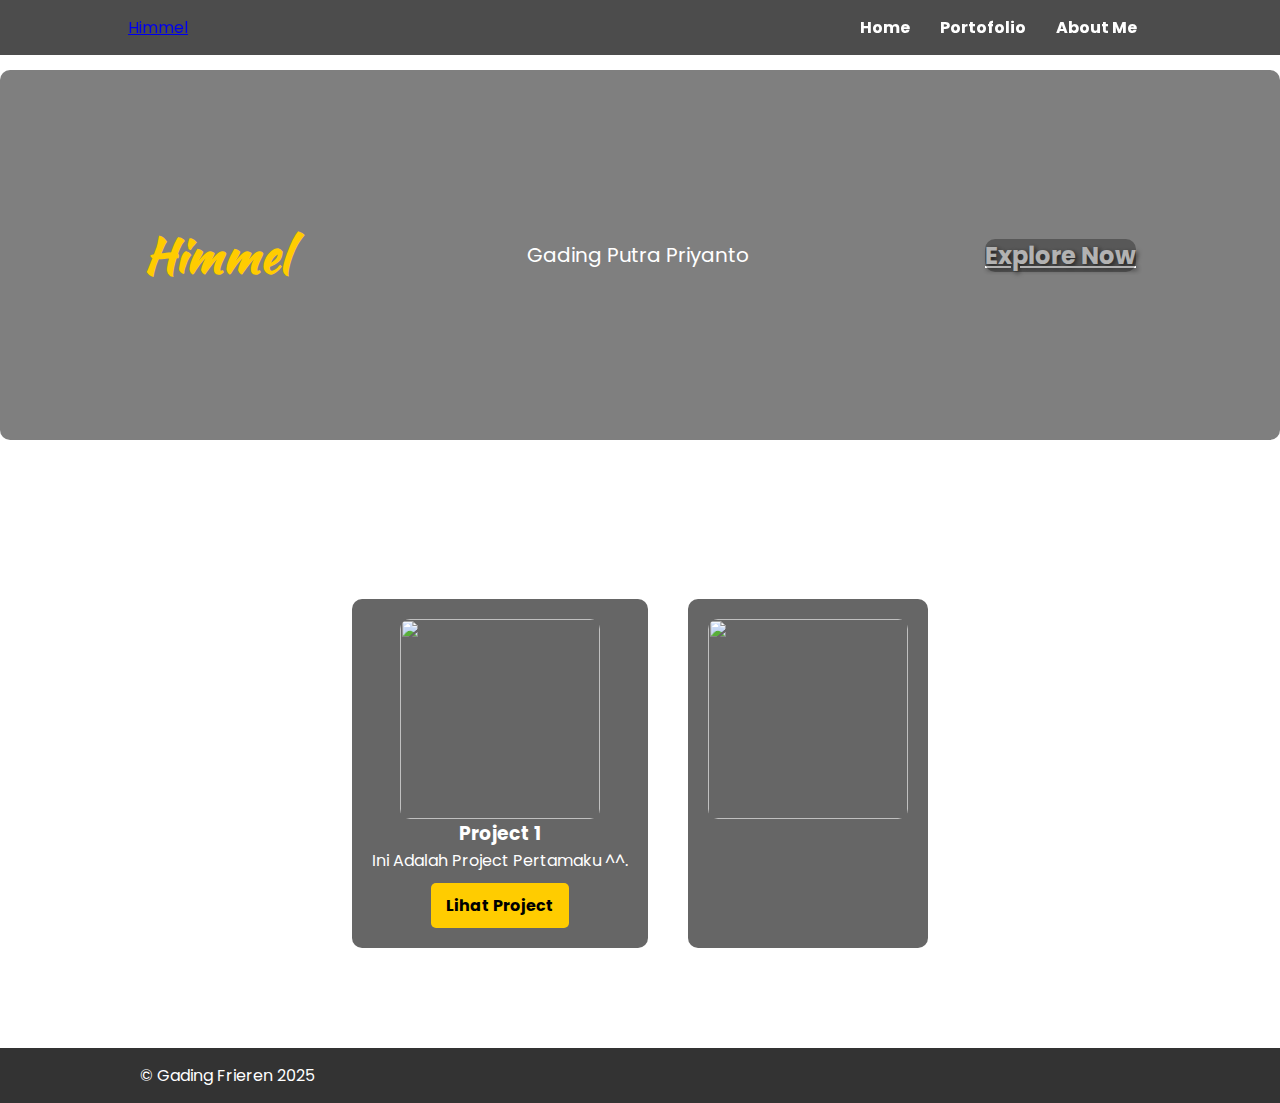
==== index.html @ 51571116 "Update and rename coba saja.html to index.html" ====
<html lang="en">
<head>
    <meta charset="UTF-8">
    <title>Coba Frieren</title>
    <meta name="viewport" content="width=device-width, initial-scale=1.0">
    <link rel="stylesheet" href="style.css">
    <link href='https://fonts.googleapis.com/css?family=Arimo:400,700' rel='stylesheet' type='text/css'>


    <script type="text/javascript" src="script.js"></script> 

</head>
<body>
    <header id="atas">
        <div class="wrapper"
            <h1 class="logo">
                <a href="#">Himmel</a>
            </h1>
            <nav>
                <ul id="navigasi">
                    <li><a href="#Home">Home</a></li>
                    <li><a href="#Portofolio">Portofolio</a></li>  
                    <li><a href="#About Me">About Me</a></li> 
                </ul>
            </nav>
        </div>
    </header>  
    
    <section id="banner"><a name="home"></a>
        <div class="wrapper">
        <h2>Himmel</h2>
        <p class="subtitle">Gading Putra Priyanto</p> 
        <div class="button">
            <a href="#" class="glow-on-hover">Explore Now </a>
        </div>
    </section>

    <section class="portofolio-section"><a name="portofolio"></a>
        <h3>Portofolio</h3>
            <p class="subtitle">My Project</p>
            <ul class="portfolio-list"> 
                <li class="item">
                        <a href="Img/project-2.png" class="photo-overlay">
                        <img src="Img/project-2.png" alt="">
                         </a>
                <h3>Project 1</h3>
                    <p>Ini Adalah Project Pertamaku ^^.</p>
                        <a href="https://dexpie.github.io/valencwi/" class="btn" target="_blank">Lihat Project</a>
                 </li>
                 
            <li class="item">
                <a href="Img/project-1.png" class="photo-overlay">
                    <img src="Img/project-1.png" alt="">
                </a>
            </li>
        </ul>
    </section>
     <footer>
         <div class="wrapper"> 
             <p>© Gading Frieren 2025</p>
        </div> 
     </footer>
</body>
</html>
---- style.css ----
/* Import Font Anime Style */
@import url('https://fonts.googleapis.com/css2?family=Kaushan+Script&family=Poppins:wght@300;400;700&display=swap');

/* Reset CSS */
* {
    margin: 0;
    padding: 0;
    box-sizing: border-box;
}

body {
    font-family: 'Poppins', sans-serif;
    background: url('https://i.ytimg.com/vi/WoptdPlv934/maxresdefault.jpg') no-repeat center center fixed;
    background-size: cover;
    color: white;
}

/* Header */
header {
    background: rgba(0, 0, 0, 0.7);
    padding: 15px 0;
    position: fixed;
    width: 100%;
    top: 0;
    z-index: 1000;
}
.wrapper {
    width: 80%;
    margin: auto;
    display: flex;
    justify-content: space-between;
    align-items: center;
}

.logo a {
    font-family: 'Kaushan Script', cursive;
    font-size: 24px;
    color: #ffcc00;
    text-decoration: none;
}

nav ul {
    list-style: none;
    display: flex;
}

nav ul li {
    margin: 0 15px;
}

nav ul li a {
    text-decoration: none;
    color: white;
    font-weight: bold;
    transition: 0.3s;
}

nav ul li a:hover {
    color: #ffcc00;
}

/* Banner */
#banner {
    text-align: center;
    padding: 150px 20px;
    background: rgba(0, 0, 0, 0.5);
    border-radius: 10px;
    margin-top: 70px;
}

#banner h2 {
    font-size: 48px;
    font-family: 'Kaushan Script', cursive;
    color: #ffcc00;
}

.subtitle {
    font-size: 20px;
}

/* Anime Button */
.button .glow-on-hover {
    width: 350px;
    height: 80px;
    font-size: 24px;
    border: none;
    outline: none;
    color: white;
    background: url('https://images3.alphacoders.com/135/thumbbig-1351963.webp') no-repeat center center;
    background-size: cover;
    cursor: pointer;
    position: relative;
    border-radius: 10px;
    text-align: center;
    font-weight: bold;
    text-shadow: 2px 2px 5px rgba(0, 0, 0, 0.7);
}

.glow-on-hover::before {
    content: '';
    position: absolute;
    top: 0;
    left: 0;
    width: 100%;
    height: 100%;
    background: rgba(0, 0, 0, 0.3);
    border-radius: 10px;
    transition: 0.3s;
}

.glow-on-hover:hover::before {
    background: rgba(0, 0, 0, 0.1);
}

/* Portofolio */
.portofolio-section {
    text-align: center;
    padding: 50px 20px;
    background: rgba(255, 255, 255, 0.2);
    border-radius: 10px;
    margin: 30px auto;
    width: 80%;
}

.portfolio-list {
    display: flex;
    justify-content: center;
    flex-wrap: wrap;
}

.item {
    margin: 20px;
    padding: 20px;
    background: rgba(0, 0, 0, 0.6);
    border-radius: 10px;
    text-align: center;
}

.item img {
    width: 200px;
    height: auto;
    border-radius: 10px;
    transition: 0.3s;
}

.item img:hover {
    transform: scale(1.1);
}

.btn {
    display: inline-block;
    margin-top: 10px;
    padding: 10px 15px;
    background: #ffcc00;
    color: black;
    text-decoration: none;
    border-radius: 5px;
    font-weight: bold;
    transition: 0.3s;
}

.btn:hover {
    background: #ff9900;
}

/* Footer */
footer {
    text-align: center;
    padding: 15px;
    background: rgba(0, 0, 0, 0.8);
    margin-top: 20px;
}
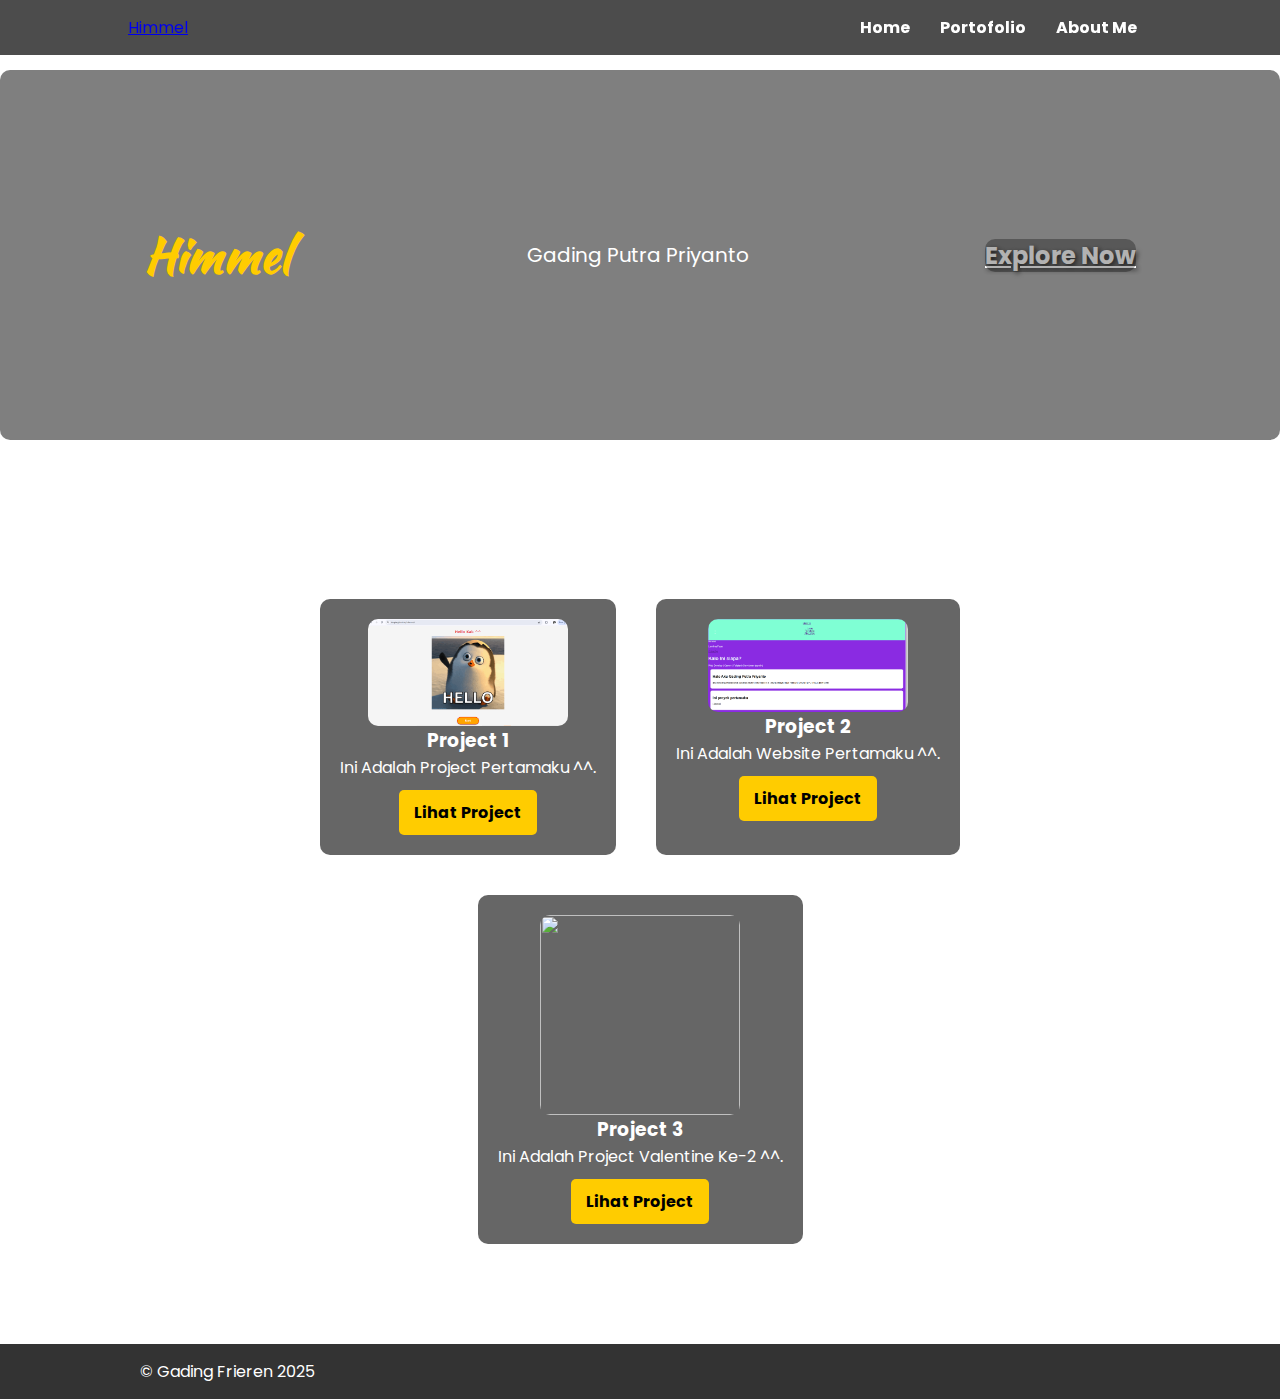
==== commit 8213a695: "Update Isi Berupa Portofolio index.html" ====
--- a/index.html
+++ b/index.html
@@ -48,12 +48,22 @@
                     <p>Ini Adalah Project Pertamaku ^^.</p>
                         <a href="https://dexpie.github.io/valencwi/" class="btn" target="_blank">Lihat Project</a>
                  </li>
-                 
             <li class="item">
-                <a href="Img/project-1.png" class="photo-overlay">
-                    <img src="Img/project-1.png" alt="">
+                        <a href="Img/project-1.png" class="photo-overlay">
+                         <img src="Img/project-1.png" alt="">
+                        </a>
+                <h3>Project 2</h3>
+                    <p>Ini Adalah Website Pertamaku ^^.</p>
+                        <a href="https://dexpie.github.io/webcwikai/" class="btn" target="_blank">Lihat Project</a>
+            </li>
+            <li class="item">
+                <a href="Img/project-3.png" class="photo-overlay">
+                 <img src="Img/project-3.png" alt="">
                 </a>
-            </li>
+        <h3>Project 3</h3>
+            <p>Ini Adalah Project Valentine Ke-2 ^^.</p>
+                <a href="https://dexpie.github.io/project/valen2/" class="btn" target="_blank">Lihat Project</a>
+    </li>
         </ul>
     </section>
      <footer>
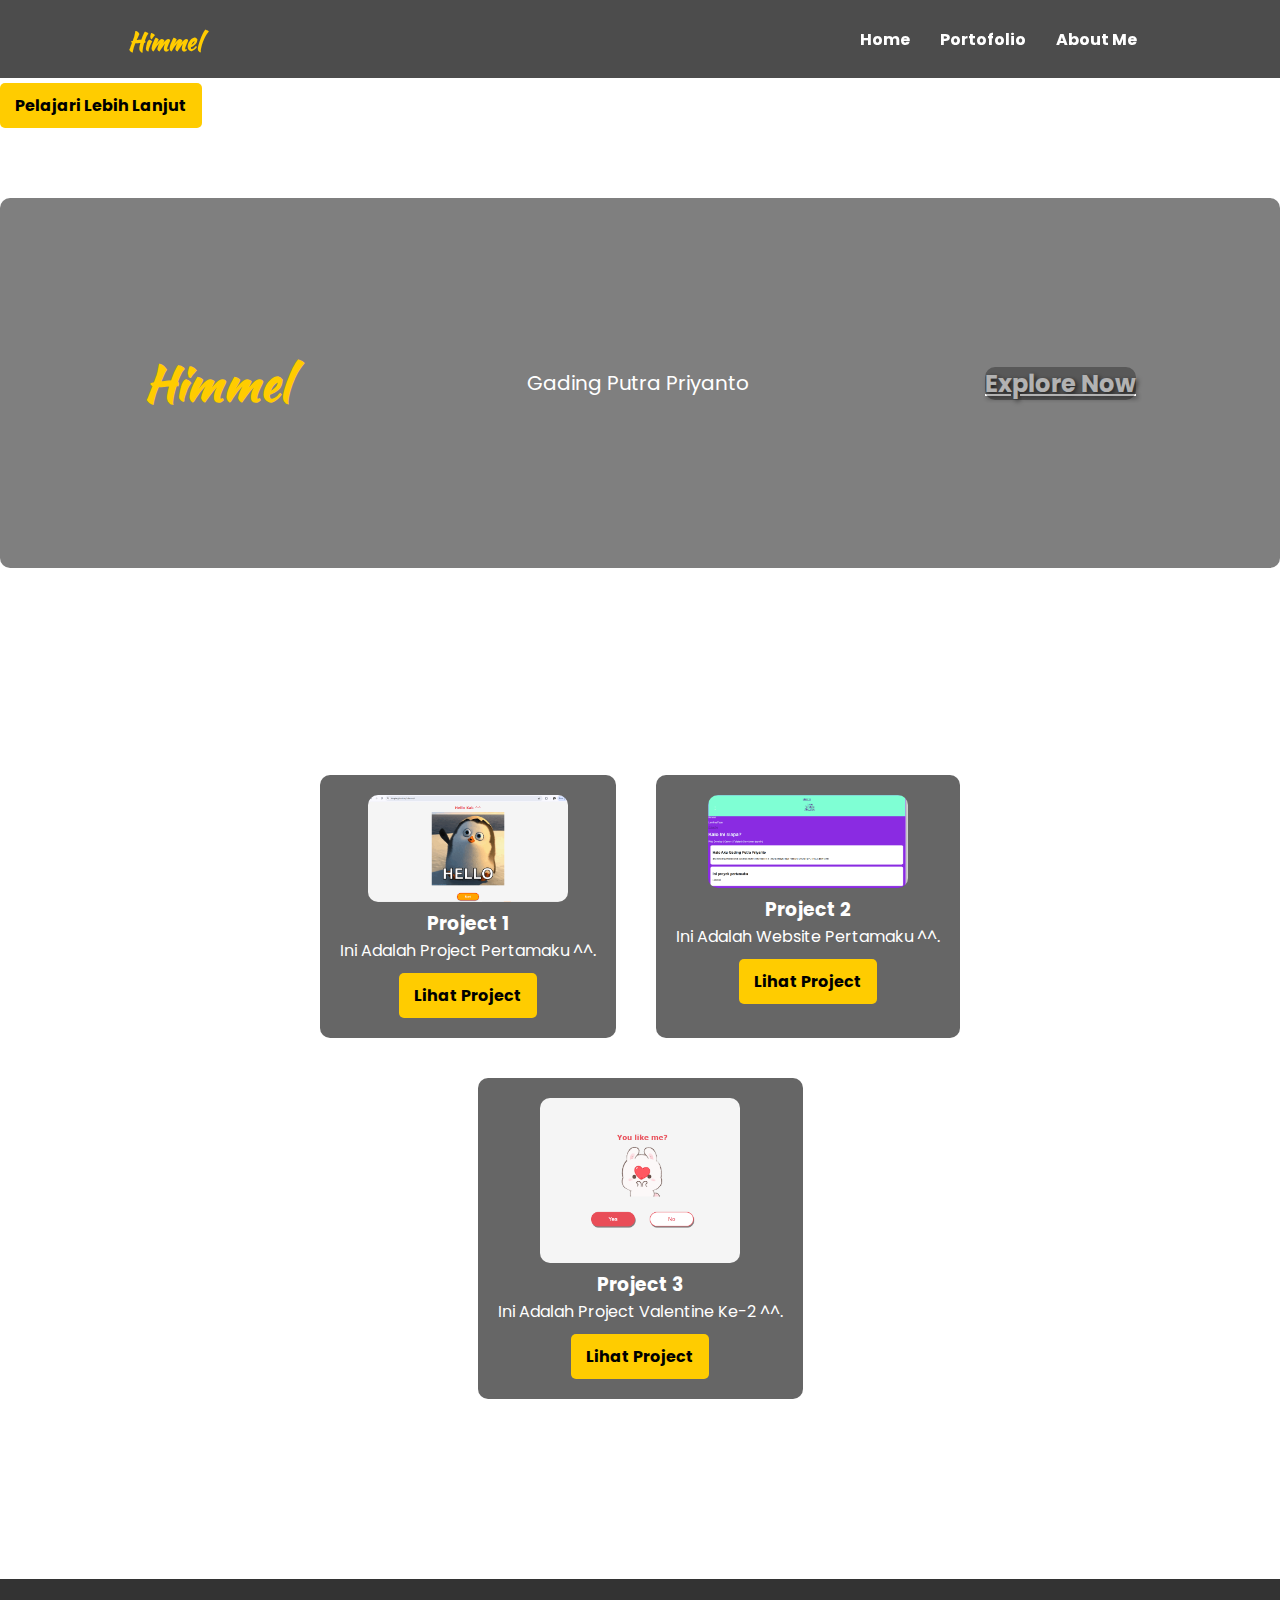
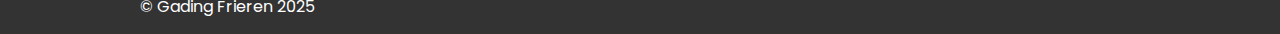
==== commit 9e9e8a12: "Update index.html" ====
--- a/index.html
+++ b/index.html
@@ -1,75 +1,105 @@
-
+<!DOCTYPE html>
 <html lang="en">
 <head>
     <meta charset="UTF-8">
+    <meta name="viewport" content="width=device-width, initial-scale=1.0">
     <title>Coba Frieren</title>
-    <meta name="viewport" content="width=device-width, initial-scale=1.0">
     <link rel="stylesheet" href="style.css">
-    <link href='https://fonts.googleapis.com/css?family=Arimo:400,700' rel='stylesheet' type='text/css'>
-
-
-    <script type="text/javascript" src="script.js"></script> 
-
+    <link href="https://fonts.googleapis.com/css?family=Kaushan+Script&family=Poppins:wght@300;400;700&display=swap" rel="stylesheet">
 </head>
 <body>
+    <!-- Header -->
     <header id="atas">
-        <div class="wrapper"
+        <div class="wrapper">
             <h1 class="logo">
                 <a href="#">Himmel</a>
             </h1>
             <nav>
                 <ul id="navigasi">
-                    <li><a href="#Home">Home</a></li>
-                    <li><a href="#Portofolio">Portofolio</a></li>  
-                    <li><a href="#About Me">About Me</a></li> 
+                    <li><a href="#home">Home</a></li>
+                    <li><a href="#portofolio">Portofolio</a></li>
+                    <li><a href="#about-me">About Me</a></li>
                 </ul>
             </nav>
         </div>
     </header>  
-    
-    <section id="banner"><a name="home"></a>
-        <div class="wrapper">
-        <h2>Himmel</h2>
-        <p class="subtitle">Gading Putra Priyanto</p> 
-        <div class="button">
-            <a href="#" class="glow-on-hover">Explore Now </a>
+
+    <!-- Hero Section -->
+    <section id="hero">
+        <div class="overlay">
+            <div class="hero-content">
+                <h1>Selamat Datang di Himmel</h1>
+                <p>Temukan kreativitas tanpa batas di sini.</p>
+                <a href="#about-me" class="btn">Pelajari Lebih Lanjut</a>
+            </div>
         </div>
     </section>
 
-    <section class="portofolio-section"><a name="portofolio"></a>
+    <!-- Banner Section -->
+    <section id="banner">
+        <div class="wrapper">
+            <h2>Himmel</h2>
+            <p class="subtitle">Gading Putra Priyanto</p>
+            <div class="button">
+                <a href="#" class="glow-on-hover">Explore Now</a>
+            </div>
+        </div>
+    </section>
+
+    <!-- Quote Section -->
+    <section class="quote-section fade-in-up">
+        <div class="wrapper">
+            <h1>"Orang-orang hidup untuk dikenang."</h1>
+            <p>- Frieren</p>
+        </div>
+    </section>
+
+    <!-- Portofolio Section -->
+    <section id="portofolio" class="portofolio-section fade-in-up">
         <h3>Portofolio</h3>
-            <p class="subtitle">My Project</p>
-            <ul class="portfolio-list"> 
-                <li class="item">
-                        <a href="Img/project-2.png" class="photo-overlay">
-                        <img src="Img/project-2.png" alt="">
-                         </a>
+        <p class="subtitle">My Project</p>
+        <ul class="portfolio-list"> 
+            <li class="item">
+                <a href="Img/project-2.png" class="photo-overlay">
+                    <img src="Img/project-2.png" alt="Project 1">
+                </a>
                 <h3>Project 1</h3>
-                    <p>Ini Adalah Project Pertamaku ^^.</p>
-                        <a href="https://dexpie.github.io/valencwi/" class="btn" target="_blank">Lihat Project</a>
-                 </li>
+                <p>Ini Adalah Project Pertamaku ^^.</p>
+                <a href="https://dexpie.github.io/valencwi/" class="btn" target="_blank">Lihat Project</a>
+            </li>
             <li class="item">
-                        <a href="Img/project-1.png" class="photo-overlay">
-                         <img src="Img/project-1.png" alt="">
-                        </a>
+                <a href="Img/project-1.png" class="photo-overlay">
+                    <img src="Img/project-1.png" alt="Project 2">
+                </a>
                 <h3>Project 2</h3>
-                    <p>Ini Adalah Website Pertamaku ^^.</p>
-                        <a href="https://dexpie.github.io/webcwikai/" class="btn" target="_blank">Lihat Project</a>
+                <p>Ini Adalah Website Pertamaku ^^.</p>
+                <a href="https://dexpie.github.io/webcwikai/" class="btn" target="_blank">Lihat Project</a>
             </li>
             <li class="item">
                 <a href="Img/project-3.png" class="photo-overlay">
-                 <img src="Img/project-3.png" alt="">
+                    <img src="Img/project-3.png" alt="Project 3">
                 </a>
-        <h3>Project 3</h3>
-            <p>Ini Adalah Project Valentine Ke-2 ^^.</p>
+                <h3>Project 3</h3>
+                <p>Ini Adalah Project Valentine Ke-2 ^^.</p>
                 <a href="https://dexpie.github.io/project/valen2/" class="btn" target="_blank">Lihat Project</a>
-    </li>
+            </li>
         </ul>
     </section>
-     <footer>
-         <div class="wrapper"> 
-             <p>© Gading Frieren 2025</p>
+
+    <!-- About Me Section -->
+    <section id="about-me">
+        <h2>About Me</h2>
+        <p>Saya Adalah Mahasiswa Sarjana Departemen Sistem Informasi ITS 2024. Saya Sangat Tertarik Dalam Web Development. Saya Juga Suka Frieren -cwikai.</p>
+    </section>
+
+    <!-- Footer -->
+    <footer>
+        <div class="wrapper"> 
+            <p>© Gading Frieren 2025</p>
         </div> 
-     </footer>
+    </footer>
+
+    <!-- Link ke External JavaScript -->
+    <script src="script.js"></script>
 </body>
 </html>
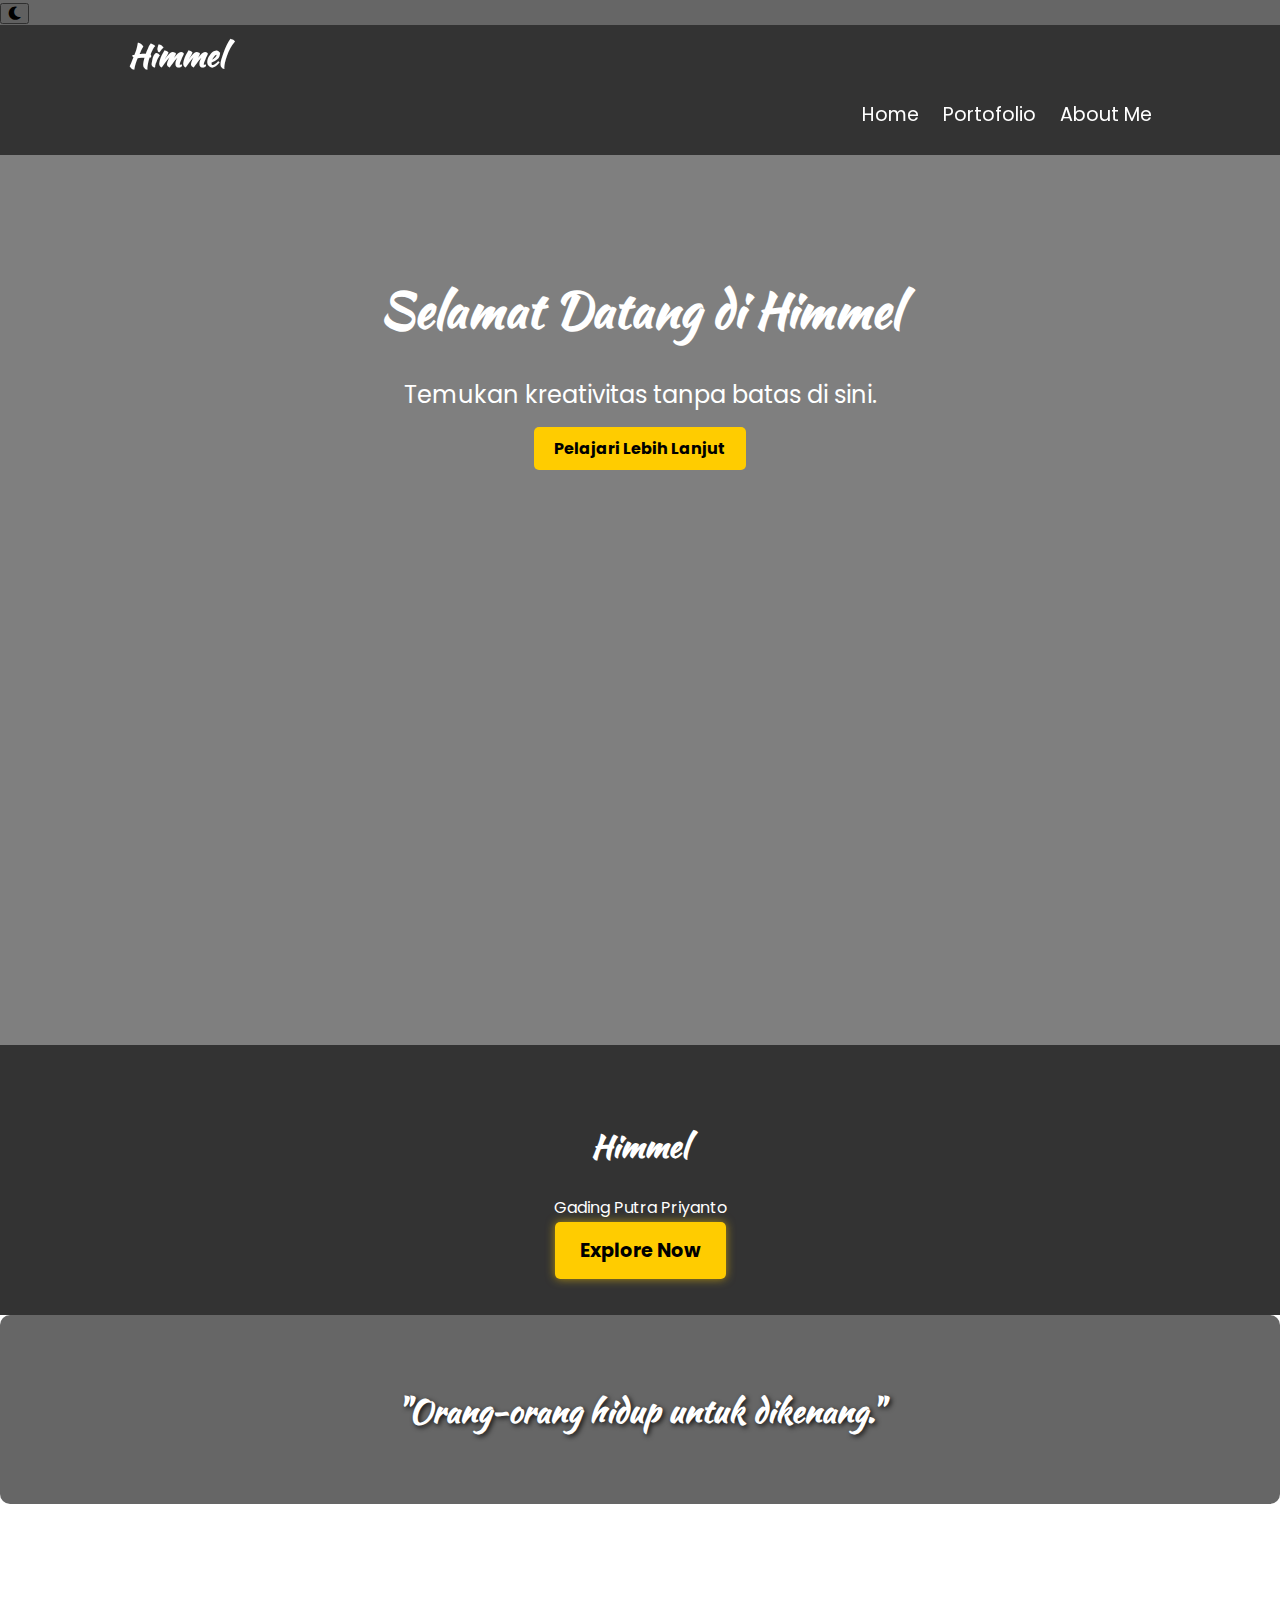
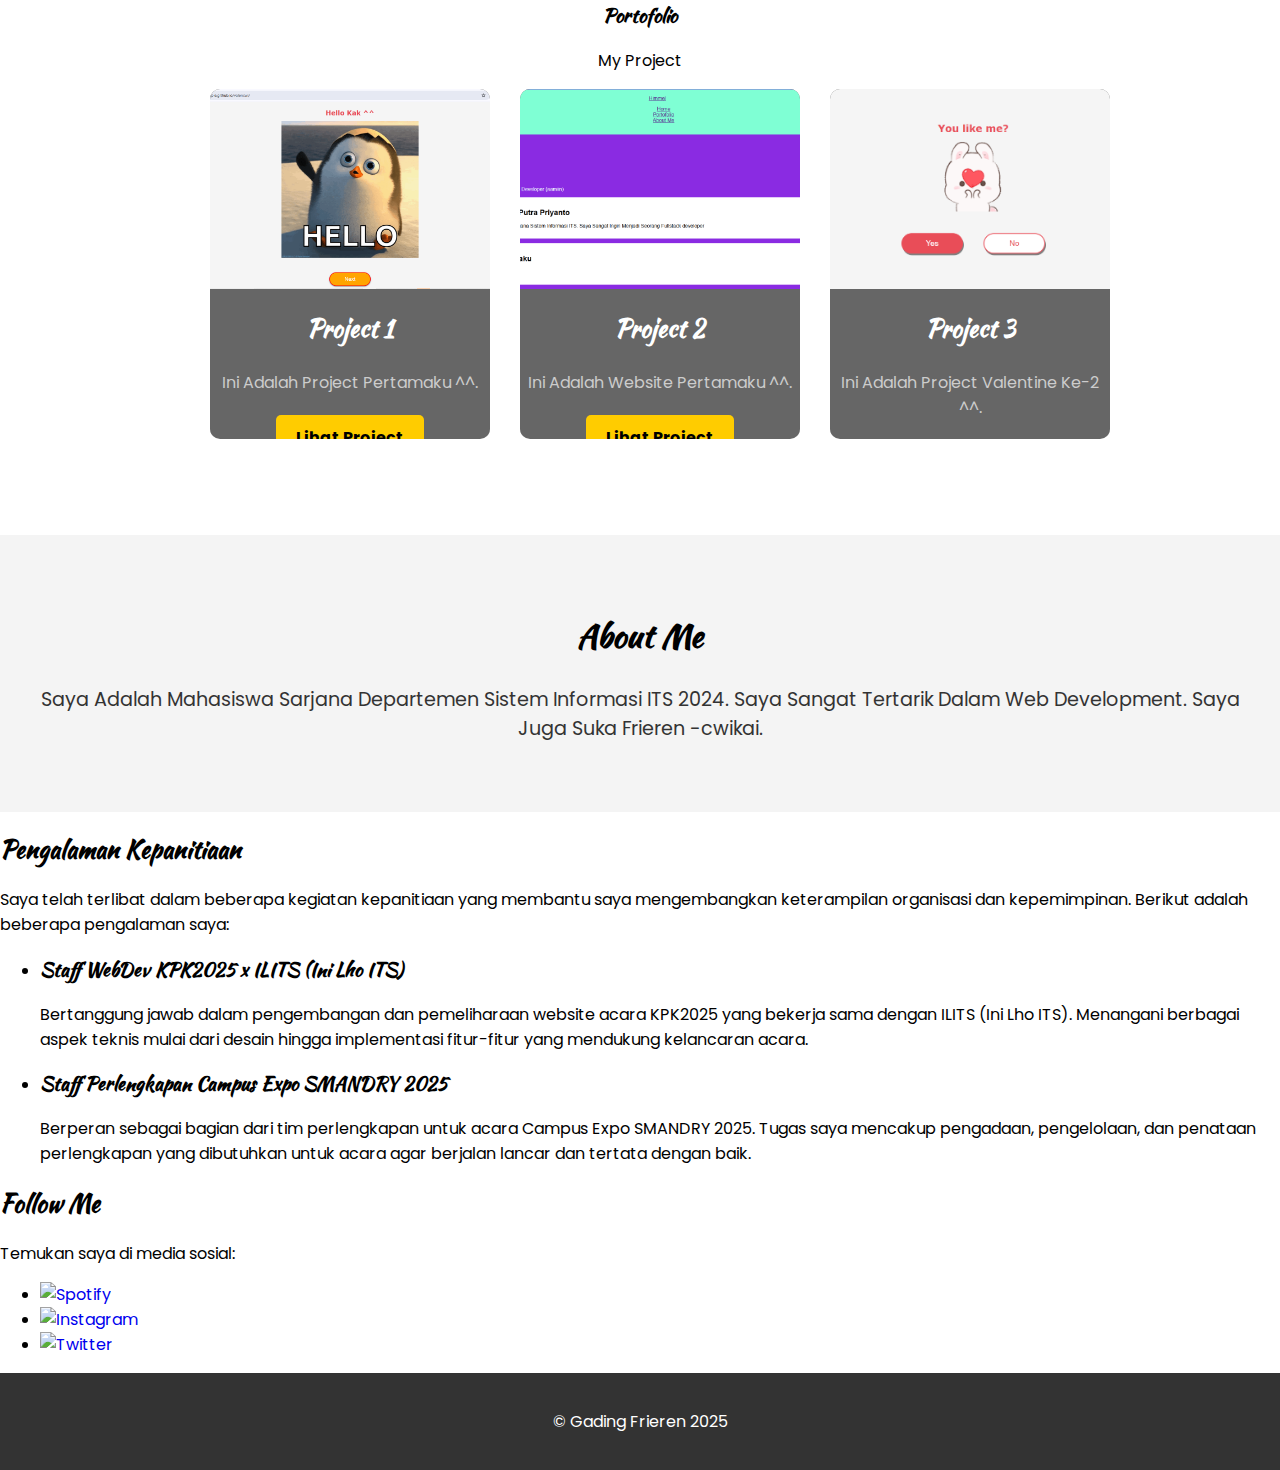
==== commit 8172e815: "Update index.html" ====
--- a/index.html
+++ b/index.html
@@ -6,8 +6,19 @@
     <title>Coba Frieren</title>
     <link rel="stylesheet" href="style.css">
     <link href="https://fonts.googleapis.com/css?family=Kaushan+Script&family=Poppins:wght@300;400;700&display=swap" rel="stylesheet">
+    <!-- Font Awesome for icons (Moon icon for dark mode) -->
+    <link rel="stylesheet" href="https://cdnjs.cloudflare.com/ajax/libs/font-awesome/5.15.4/css/all.min.css">
+    <!-- AOS Library CSS -->
+    <link href="https://cdn.jsdelivr.net/npm/aos@2.3.4/dist/aos.css" rel="stylesheet">
+    <!-- AOS Library JS -->
+    <script src="https://cdn.jsdelivr.net/npm/aos@2.3.4/dist/aos.js"></script>
 </head>
 <body>
+    <!-- Tombol Switch Dark Mode -->
+    <button id="dark-mode-toggle" class="dark-mode-toggle">
+        <i class="fas fa-moon"></i>
+    </button>
+
     <!-- Header -->
     <header id="atas">
         <div class="wrapper">
@@ -50,7 +61,7 @@
     <section class="quote-section fade-in-up">
         <div class="wrapper">
             <h1>"Orang-orang hidup untuk dikenang."</h1>
-            <p>- Frieren</p>
+            <p></p>
         </div>
     </section>
 
@@ -92,6 +103,45 @@
         <p>Saya Adalah Mahasiswa Sarjana Departemen Sistem Informasi ITS 2024. Saya Sangat Tertarik Dalam Web Development. Saya Juga Suka Frieren -cwikai.</p>
     </section>
 
+    <!-- Pengalaman Kepanitiaan Section -->
+    <section id="pengalaman-kepanitiaan">
+        <h2>Pengalaman Kepanitiaan</h2>
+        <p>Saya telah terlibat dalam beberapa kegiatan kepanitiaan yang membantu saya mengembangkan keterampilan organisasi dan kepemimpinan. Berikut adalah beberapa pengalaman saya:</p>
+        <ul>
+            <li>
+                <h3>Staff WebDev KPK2025 x ILITS (Ini Lho ITS)</h3>
+                <p>Bertanggung jawab dalam pengembangan dan pemeliharaan website acara KPK2025 yang bekerja sama dengan ILITS (Ini Lho ITS). Menangani berbagai aspek teknis mulai dari desain hingga implementasi fitur-fitur yang mendukung kelancaran acara.</p>
+            </li>
+            <li>
+                <h3>Staff Perlengkapan Campus Expo SMANDRY 2025</h3>
+                <p>Berperan sebagai bagian dari tim perlengkapan untuk acara Campus Expo SMANDRY 2025. Tugas saya mencakup pengadaan, pengelolaan, dan penataan perlengkapan yang dibutuhkan untuk acara agar berjalan lancar dan tertata dengan baik.</p>
+            </li>
+        </ul>
+    </section>
+
+    <!-- Social Media Links Section -->
+    <section id="social-media">
+        <h2>Follow Me</h2>
+        <p>Temukan saya di media sosial:</p>
+        <ul class="social-links">
+            <li>
+                <a href="https://open.spotify.com/user/your-spotify-id" target="_blank">
+                    <img src="https://e7.pngegg.com/pngimages/158/639/png-clipart-spotify-streaming-media-logo-playlist-spotify-app-icon-logo-music-download.png" alt="Spotify" width="40">
+                </a>
+            </li>
+            <li>
+                <a href="https://www.instagram.com/your-instagram-id/" target="_blank">
+                    <img src="https://upload.wikimedia.org/wikipedia/commons/a/a5/Instagram_icon.png" alt="Instagram" width="40">
+                </a>
+            </li>
+            <li>
+                <a href="https://twitter.com/your-twitter-id" target="_blank">
+                    <img src="https://imagepng.org/wp-content/uploads/2018/08/twitter-icone.png" alt="Twitter" width="40">
+                </a>
+            </li>
+        </ul>
+    </section>
+
     <!-- Footer -->
     <footer>
         <div class="wrapper"> 
--- a/style.css
+++ b/style.css
@@ -1,115 +1,144 @@
-/* Import Font Anime Style */
-@import url('https://fonts.googleapis.com/css2?family=Kaushan+Script&family=Poppins:wght@300;400;700&display=swap');
-
-/* Reset CSS */
-* {
+/* Umum */
+body {
+    font-family: 'Poppins', sans-serif;
     margin: 0;
     padding: 0;
-    box-sizing: border-box;
-}
-
-body {
-    font-family: 'Poppins', sans-serif;
-    background: url('https://i.ytimg.com/vi/WoptdPlv934/maxresdefault.jpg') no-repeat center center fixed;
+    background: url('https://images4.alphacoders.com/135/thumb-1920-1356514.png') no-repeat center center/cover;
     background-size: cover;
-    color: white;
-}
-
-/* Header */
-header {
-    background: rgba(0, 0, 0, 0.7);
-    padding: 15px 0;
-    position: fixed;
-    width: 100%;
-    top: 0;
-    z-index: 1000;
-}
+    background-attachment: fixed;
+}
+
 .wrapper {
     width: 80%;
-    margin: auto;
+    margin: 0 auto;
+}
+
+h1, h2, h3 {
+    font-family: 'Kaushan Script', cursive;
+}
+
+a {
+    text-decoration: none;
+}
+
+/* Header */
+#atas {
+    background: rgba(0, 0, 0, 0.6);
+    padding: 10px 0;
+    position: fixed;
+    top: 0;
+    width: 100%;
+    z-index: 100;
+}
+
+#atas .logo a {
+    font-size: 2rem;
+    color: white;
+}
+
+#navigasi {
+    text-align: right;
+}
+
+#navigasi li {
+    display: inline;
+    margin-left: 20px;
+}
+
+#navigasi li a {
+    color: white;
+    font-size: 1.2rem;
+}
+
+/* Hero Section */
+#hero {
+    position: relative;
+    height: 100vh;
     display: flex;
-    justify-content: space-between;
+    justify-content: center;
     align-items: center;
-}
-
-.logo a {
-    font-family: 'Kaushan Script', cursive;
-    font-size: 24px;
-    color: #ffcc00;
-    text-decoration: none;
-}
-
-nav ul {
-    list-style: none;
-    display: flex;
-}
-
-nav ul li {
-    margin: 0 15px;
-}
-
-nav ul li a {
-    text-decoration: none;
-    color: white;
-    font-weight: bold;
-    transition: 0.3s;
-}
-
-nav ul li a:hover {
-    color: #ffcc00;
-}
-
-/* Banner */
-#banner {
-    text-align: center;
-    padding: 150px 20px;
-    background: rgba(0, 0, 0, 0.5);
-    border-radius: 10px;
-    margin-top: 70px;
-}
-
-#banner h2 {
-    font-size: 48px;
-    font-family: 'Kaushan Script', cursive;
-    color: #ffcc00;
-}
-
-.subtitle {
-    font-size: 20px;
-}
-
-/* Anime Button */
-.button .glow-on-hover {
-    width: 350px;
-    height: 80px;
-    font-size: 24px;
-    border: none;
-    outline: none;
-    color: white;
-    background: url('https://images3.alphacoders.com/135/thumbbig-1351963.webp') no-repeat center center;
-    background-size: cover;
-    cursor: pointer;
-    position: relative;
-    border-radius: 10px;
-    text-align: center;
-    font-weight: bold;
-    text-shadow: 2px 2px 5px rgba(0, 0, 0, 0.7);
-}
-
-.glow-on-hover::before {
-    content: '';
+    padding-top: 120px; /* Menambahkan jarak agar tidak tertutup header */
+}
+
+.overlay {
     position: absolute;
     top: 0;
     left: 0;
-    width: 100%;
-    height: 100%;
-    background: rgba(0, 0, 0, 0.3);
+    right: 0;
+    bottom: 0;
+    background: rgba(0, 0, 0, 0.5);
+}
+
+.hero-content {
+    text-align: center;
+    color: white;
+    margin-top: 250px; /* Memberikan jarak lebih dari bagian atas */
+}
+
+.hero-content h1 {
+    font-size: 3rem;
+}
+
+.hero-content p {
+    font-size: 1.5rem;
+}
+
+.btn {
+    padding: 10px 20px;
+    background: #ffcc00;
+    color: black;
+    text-decoration: none;
+    font-weight: bold;
+    border-radius: 5px;
+}
+
+
+/* Banner Section */
+#banner {
+    text-align: center;
+    padding: 50px 20px;
+    background: #333;
+    color: white;
+}
+
+#banner .wrapper h2 {
+    font-size: 2rem;
+}
+
+#banner .button .glow-on-hover {
+    padding: 15px 25px;
+    font-size: 1.2rem;
+    background: #ffcc00;
+    color: black;
+    border-radius: 5px;
+    font-weight: bold;
+    text-decoration: none;
+    box-shadow: 0 0 10px rgba(255, 204, 0, 0.6);
+    transition: transform 0.3s ease;
+}
+
+#banner .button .glow-on-hover:hover {
+    transform: scale(1.1);
+}
+
+/* Quote Section */
+.quote-section {
+    text-align: center;
+    background: rgba(0, 0, 0, 0.6);
+    color: white;
+    padding: 50px 20px;
     border-radius: 10px;
-    transition: 0.3s;
-}
-
-.glow-on-hover:hover::before {
-    background: rgba(0, 0, 0, 0.1);
+}
+
+.quote-section h1 {
+    font-size: 2rem;
+    margin-bottom: 20px;
+    text-shadow: 2px 2px 5px rgba(0, 0, 0, 0.8);
+}
+
+.quote-section p {
+    font-size: 1.2rem;
+    color: #ccc;
 }
 
 /* Portofolio */
@@ -126,47 +155,83 @@
     display: flex;
     justify-content: center;
     flex-wrap: wrap;
+    gap: 30px;
 }
 
 .item {
-    margin: 20px;
-    padding: 20px;
     background: rgba(0, 0, 0, 0.6);
     border-radius: 10px;
     text-align: center;
+    width: 280px;
+    height: 350px;
+    overflow: hidden;
+    transition: transform 0.3s ease, box-shadow 0.3s ease;
 }
 
 .item img {
-    width: 200px;
-    height: auto;
-    border-radius: 10px;
-    transition: 0.3s;
-}
-
-.item img:hover {
-    transform: scale(1.1);
-}
-
-.btn {
+    width: 100%;
+    height: 200px;
+    object-fit: cover;
+    transition: transform 0.3s ease;
+}
+
+.item h3 {
+    font-size: 1.5rem;
+    color: #fff;
+    margin-top: 15px;
+}
+
+.item p {
+    font-size: 1rem;
+    color: #ccc;
+    margin: 10px 0;
+}
+
+.item .btn {
+    padding: 10px 20px;
+    background: #ffcc00;
+    color: black;
+    text-decoration: none;
+    font-weight: bold;
+    border-radius: 5px;
+    transition: background 0.3s ease;
     display: inline-block;
     margin-top: 10px;
-    padding: 10px 15px;
-    background: #ffcc00;
-    color: black;
-    text-decoration: none;
-    border-radius: 5px;
-    font-weight: bold;
-    transition: 0.3s;
-}
-
-.btn:hover {
+}
+
+.item:hover {
+    transform: translateY(-10px);
+    box-shadow: 0 8px 16px rgba(0, 0, 0, 0.5);
+}
+
+.item:hover img {
+    transform: scale(1.1);
+}
+
+.item .btn:hover {
     background: #ff9900;
+}
+
+/* About Me Section */
+#about-me {
+    padding: 50px 20px;
+    background-color: #f4f4f4;
+    text-align: center;
+}
+
+#about-me h2 {
+    font-size: 2rem;
+}
+
+#about-me p {
+    font-size: 1.2rem;
+    color: #333;
 }
 
 /* Footer */
 footer {
-    text-align: center;
-    padding: 15px;
-    background: rgba(0, 0, 0, 0.8);
-    margin-top: 20px;
-}
+    background: #333;
+    color: white;
+    text-align: center;
+    padding: 20px;
+}
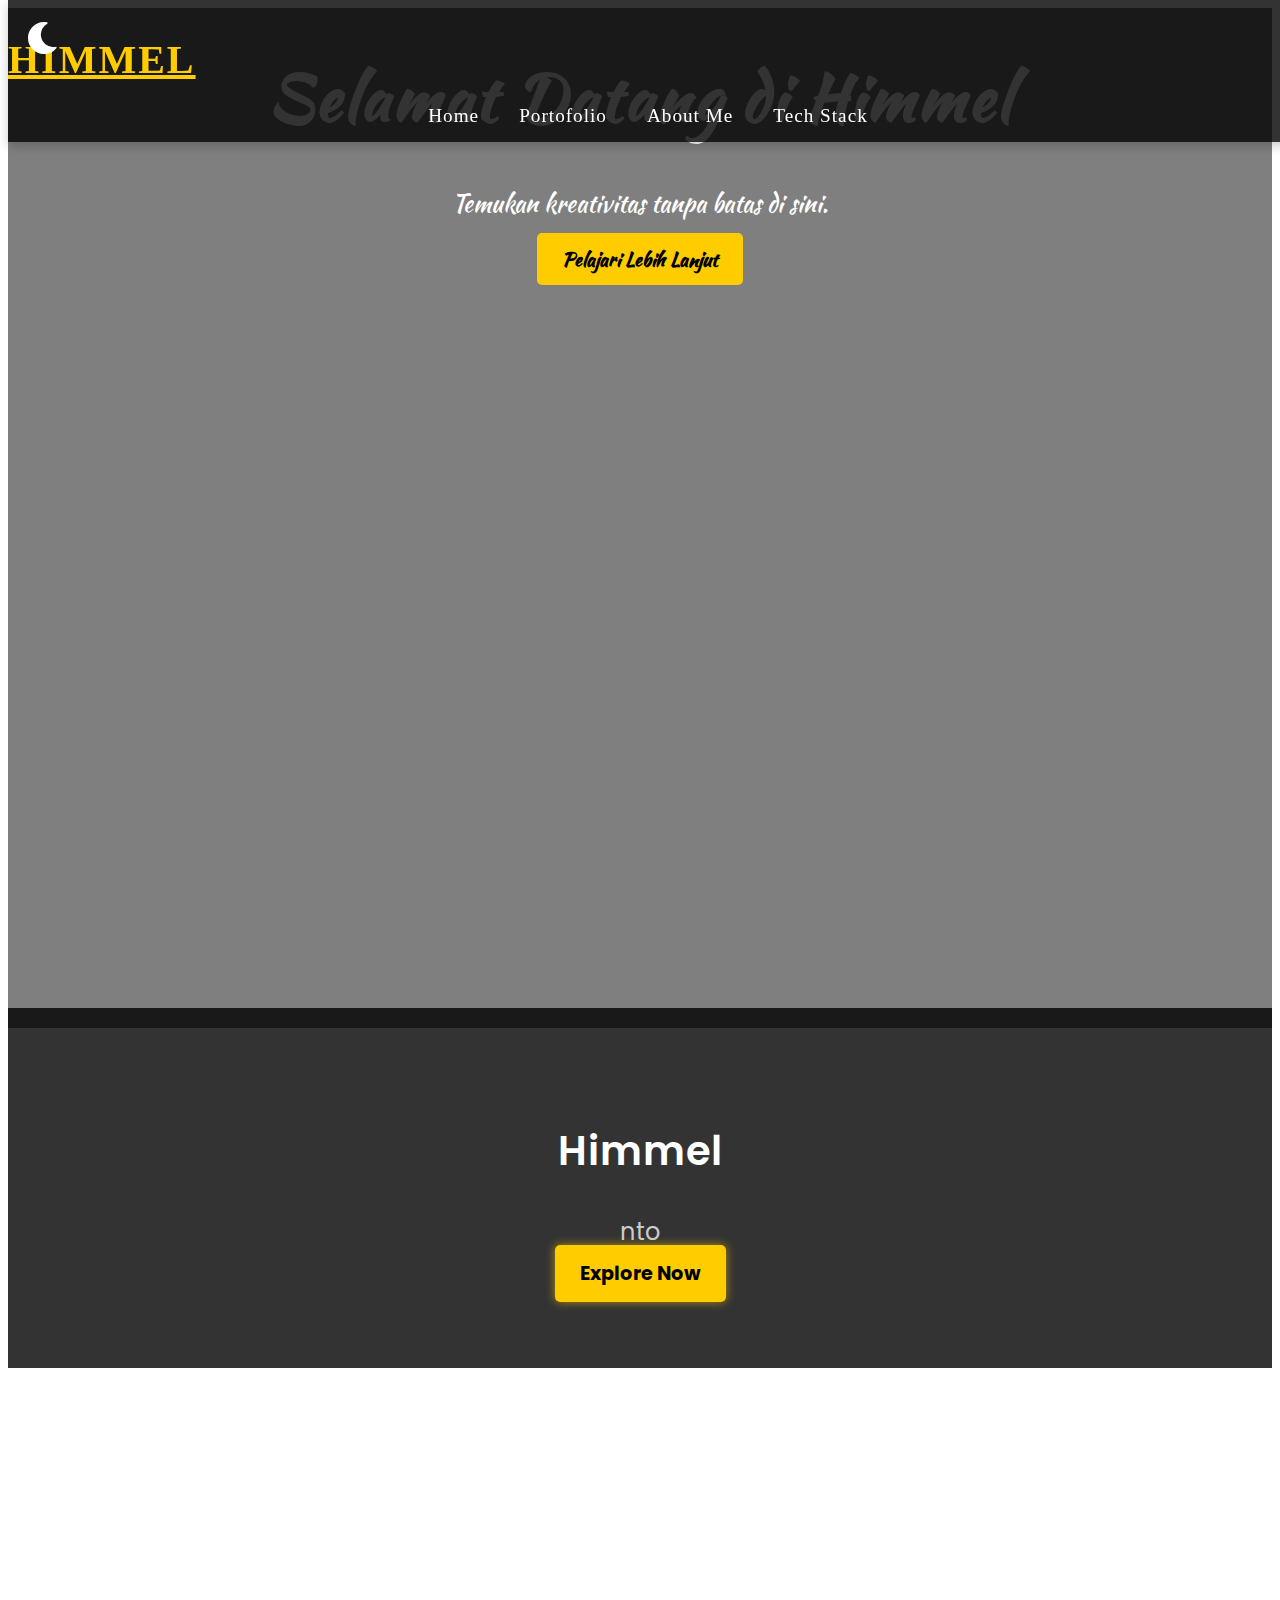
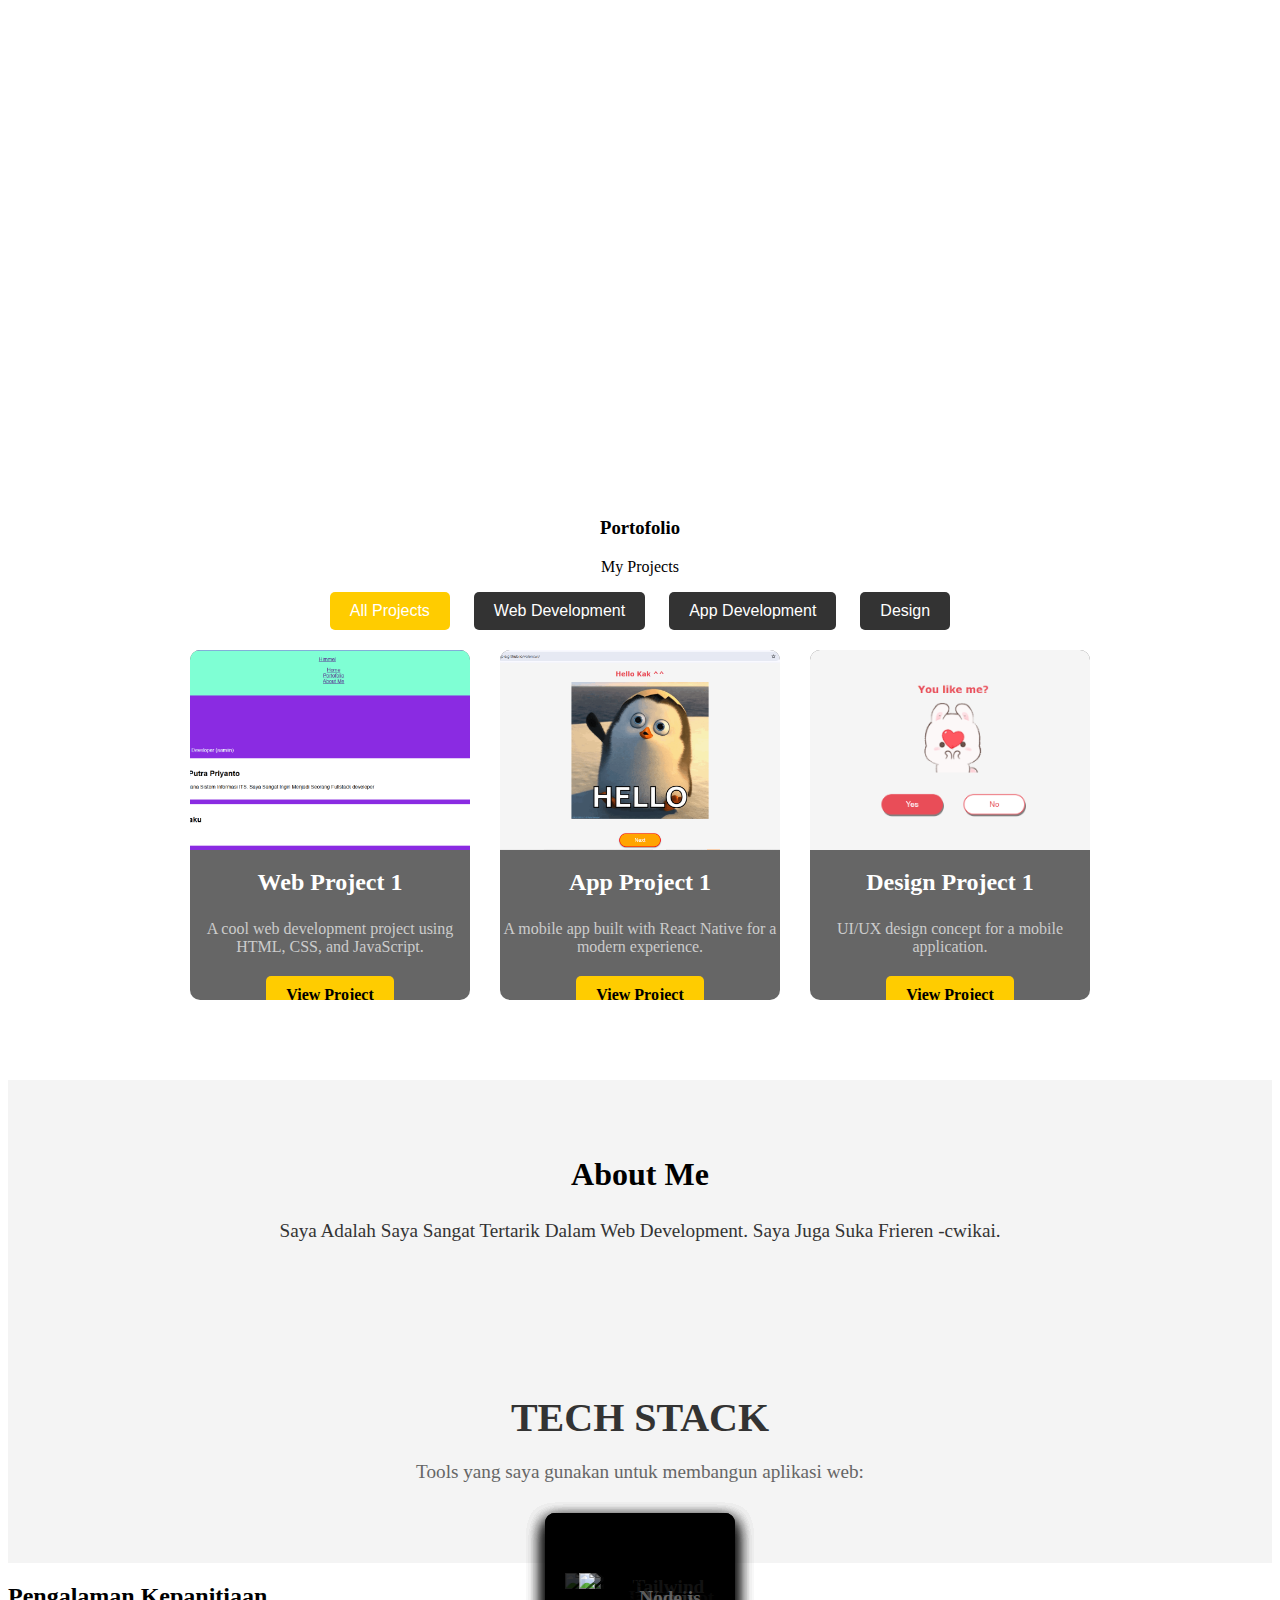
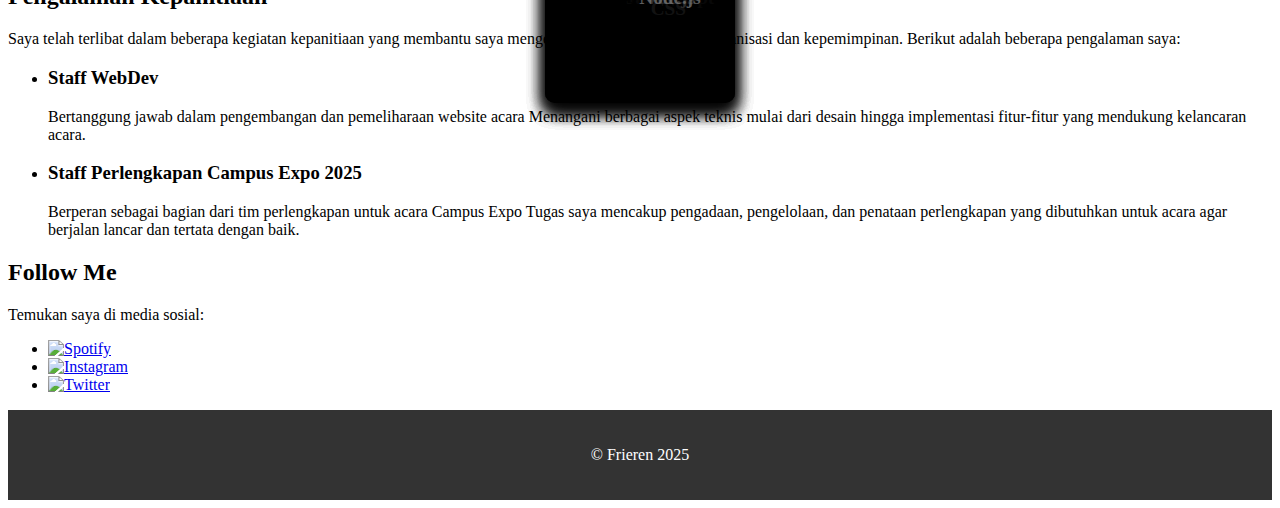
==== commit 4a2dbd5d: "Update All Code" ====
--- a/index.html
+++ b/index.html
@@ -1,18 +1,23 @@
 <!DOCTYPE html>
 <html lang="en">
+
 <head>
     <meta charset="UTF-8">
     <meta name="viewport" content="width=device-width, initial-scale=1.0">
     <title>Coba Frieren</title>
-    <link rel="stylesheet" href="style.css">
-    <link href="https://fonts.googleapis.com/css?family=Kaushan+Script&family=Poppins:wght@300;400;700&display=swap" rel="stylesheet">
+    <link rel="stylesheet" href="styles/style.css">
+    <link href="https://fonts.googleapis.com/css?family=Kaushan+Script&family=Poppins:wght@300;400;700&display=swap"
+        rel="stylesheet">
     <!-- Font Awesome for icons (Moon icon for dark mode) -->
     <link rel="stylesheet" href="https://cdnjs.cloudflare.com/ajax/libs/font-awesome/5.15.4/css/all.min.css">
     <!-- AOS Library CSS -->
     <link href="https://cdn.jsdelivr.net/npm/aos@2.3.4/dist/aos.css" rel="stylesheet">
     <!-- AOS Library JS -->
     <script src="https://cdn.jsdelivr.net/npm/aos@2.3.4/dist/aos.js"></script>
+    <!-- Redirect ke loading.html selama 3 detik -->
+
 </head>
+
 <body>
     <!-- Tombol Switch Dark Mode -->
     <button id="dark-mode-toggle" class="dark-mode-toggle">
@@ -30,10 +35,11 @@
                     <li><a href="#home">Home</a></li>
                     <li><a href="#portofolio">Portofolio</a></li>
                     <li><a href="#about-me">About Me</a></li>
+                    <li><a href="#tech-stack">Tech Stack</a></li> <!-- Menambahkan link ke Tech Stack -->
                 </ul>
             </nav>
         </div>
-    </header>  
+    </header>
 
     <!-- Hero Section -->
     <section id="hero">
@@ -50,7 +56,7 @@
     <section id="banner">
         <div class="wrapper">
             <h2>Himmel</h2>
-            <p class="subtitle">Gading Putra Priyanto</p>
+            <p class="subtitle">nto</p>
             <div class="button">
                 <a href="#" class="glow-on-hover">Explore Now</a>
             </div>
@@ -66,55 +72,109 @@
     </section>
 
     <!-- Portofolio Section -->
-    <section id="portofolio" class="portofolio-section fade-in-up">
+    <!-- Portfolio Section -->
+    <section id="portofolio" class="portofolio-section">
         <h3>Portofolio</h3>
-        <p class="subtitle">My Project</p>
-        <ul class="portfolio-list"> 
-            <li class="item">
+        <p class="subtitle">My Projects</p>
+
+        <!-- Filter buttons -->
+        <div class="portfolio-filter">
+            <button class="filter-btn active" data-filter="all">All Projects</button>
+            <button class="filter-btn" data-filter="web">Web Development</button>
+            <button class="filter-btn" data-filter="app">App Development</button>
+            <button class="filter-btn" data-filter="design">Design</button>
+        </div>
+
+        <!-- Portfolio list -->
+        <div class="portfolio-list">
+            <div class="item web">
+                <a href="Img/project-1.png" class="photo-overlay">
+                    <img src="Img/project-1.png" alt="Web Project 1">
+                </a>
+                <h3>Web Project 1</h3>
+                <p>A cool web development project using HTML, CSS, and JavaScript.</p>
+                <a href="https://dexpie.github.io/webcwikai/" class="btn" target="_blank">View Project</a>
+            </div>
+            <div class="item app">
                 <a href="Img/project-2.png" class="photo-overlay">
-                    <img src="Img/project-2.png" alt="Project 1">
-                </a>
-                <h3>Project 1</h3>
-                <p>Ini Adalah Project Pertamaku ^^.</p>
-                <a href="https://dexpie.github.io/valencwi/" class="btn" target="_blank">Lihat Project</a>
-            </li>
-            <li class="item">
-                <a href="Img/project-1.png" class="photo-overlay">
-                    <img src="Img/project-1.png" alt="Project 2">
-                </a>
-                <h3>Project 2</h3>
-                <p>Ini Adalah Website Pertamaku ^^.</p>
-                <a href="https://dexpie.github.io/webcwikai/" class="btn" target="_blank">Lihat Project</a>
-            </li>
-            <li class="item">
+                    <img src="Img/project-2.png" alt="App Project 1">
+                </a>
+                <h3>App Project 1</h3>
+                <p>A mobile app built with React Native for a modern experience.</p>
+                <a href="https://dexpie.github.io/valencwi/" class="btn" target="_blank">View Project</a>
+            </div>
+            <div class="item design">
                 <a href="Img/project-3.png" class="photo-overlay">
-                    <img src="Img/project-3.png" alt="Project 3">
-                </a>
-                <h3>Project 3</h3>
-                <p>Ini Adalah Project Valentine Ke-2 ^^.</p>
-                <a href="https://dexpie.github.io/project/valen2/" class="btn" target="_blank">Lihat Project</a>
-            </li>
-        </ul>
+                    <img src="Img/project-3.png" alt="Design Project 1">
+                </a>
+                <h3>Design Project 1</h3>
+                <p>UI/UX design concept for a mobile application.</p>
+                <a href="https://dexpie.github.io/project/valen2/" class="btn" target="_blank">View Project</a>
+            </div>
+            <!-- Add more items here as needed -->
+        </div>
     </section>
 
     <!-- About Me Section -->
     <section id="about-me">
         <h2>About Me</h2>
-        <p>Saya Adalah Mahasiswa Sarjana Departemen Sistem Informasi ITS 2024. Saya Sangat Tertarik Dalam Web Development. Saya Juga Suka Frieren -cwikai.</p>
+        <p>Saya Adalah Saya Sangat Tertarik Dalam Web Development. Saya Juga Suka Frieren -cwikai.</p>
+    </section>
+
+    <!-- Tech Stack Section -->
+    <section id="tech-stack">
+        <h2>Tech Stack</h2>
+        <p>Tools yang saya gunakan untuk membangun aplikasi web:</p>
+        <div class="tech-stack-list">
+            <div class="tech-item">
+                <img src="https://upload.wikimedia.org/wikipedia/commons/a/a7/React-icon.svg" alt="React" />
+                <p>React</p>
+            </div>
+            <div class="tech-item">
+                <img src="https://upload.wikimedia.org/wikipedia/commons/6/60/HTML5_logo_and_wordmark.svg"
+                    alt="HTML5" />
+                <p>HTML5</p>
+            </div>
+            <div class="tech-item">
+                <img src="https://upload.wikimedia.org/wikipedia/commons/6/62/CSS3_logo.svg" alt="CSS3" />
+                <p>CSS3</p>
+            </div>
+            <div class="tech-item">
+                <img src="https://upload.wikimedia.org/wikipedia/commons/4/49/JavaScript-logo.png" alt="JavaScript" />
+                <p>JavaScript</p>
+            </div>
+            <div class="tech-item">
+                <img src="https://tailwindcss.com/_next/static/media/tailwindcss-logo.7e8ea033.png"
+                    alt="Tailwind CSS" />
+                <p>Tailwind CSS</p>
+            </div>
+            <div class="tech-item">
+                <img src="https://upload.wikimedia.org/wikipedia/commons/3/3f/Vue.js_Logo_2.svg" alt="Vue.js" />
+                <p>Vue.js</p>
+            </div>
+            <div class="tech-item">
+                <img src="https://upload.wikimedia.org/wikipedia/commons/a/a7/Node.js_logo.svg" alt="Node.js" />
+                <p>Node.js</p>
+            </div>
+        </div>
     </section>
 
     <!-- Pengalaman Kepanitiaan Section -->
     <section id="pengalaman-kepanitiaan">
         <h2>Pengalaman Kepanitiaan</h2>
-        <p>Saya telah terlibat dalam beberapa kegiatan kepanitiaan yang membantu saya mengembangkan keterampilan organisasi dan kepemimpinan. Berikut adalah beberapa pengalaman saya:</p>
+        <p>Saya telah terlibat dalam beberapa kegiatan kepanitiaan yang membantu saya mengembangkan keterampilan
+            organisasi dan kepemimpinan. Berikut adalah beberapa pengalaman saya:</p>
         <ul>
             <li>
-                <h3>Staff WebDev KPK2025 x ILITS (Ini Lho ITS)</h3>
-                <p>Bertanggung jawab dalam pengembangan dan pemeliharaan website acara KPK2025 yang bekerja sama dengan ILITS (Ini Lho ITS). Menangani berbagai aspek teknis mulai dari desain hingga implementasi fitur-fitur yang mendukung kelancaran acara.</p>
-            </li>
-            <li>
-                <h3>Staff Perlengkapan Campus Expo SMANDRY 2025</h3>
-                <p>Berperan sebagai bagian dari tim perlengkapan untuk acara Campus Expo SMANDRY 2025. Tugas saya mencakup pengadaan, pengelolaan, dan penataan perlengkapan yang dibutuhkan untuk acara agar berjalan lancar dan tertata dengan baik.</p>
+                <h3>Staff WebDev </h3>
+                <p>Bertanggung jawab dalam pengembangan dan pemeliharaan website acara Menangani berbagai aspek teknis
+                    mulai dari desain hingga implementasi fitur-fitur yang mendukung kelancaran acara.</p>
+            </li>
+            <li>
+                <h3>Staff Perlengkapan Campus Expo 2025</h3>
+                <p>Berperan sebagai bagian dari tim perlengkapan untuk acara Campus Expo Tugas saya mencakup pengadaan,
+                    pengelolaan, dan penataan perlengkapan yang dibutuhkan untuk acara agar berjalan lancar dan tertata
+                    dengan baik.</p>
             </li>
         </ul>
     </section>
@@ -126,17 +186,20 @@
         <ul class="social-links">
             <li>
                 <a href="https://open.spotify.com/user/your-spotify-id" target="_blank">
-                    <img src="https://e7.pngegg.com/pngimages/158/639/png-clipart-spotify-streaming-media-logo-playlist-spotify-app-icon-logo-music-download.png" alt="Spotify" width="40">
+                    <img src="https://e7.pngegg.com/pngimages/158/639/png-clipart-spotify-streaming-media-logo-playlist-spotify-app-icon-logo-music-download.png"
+                        alt="Spotify" width="40">
                 </a>
             </li>
             <li>
                 <a href="https://www.instagram.com/your-instagram-id/" target="_blank">
-                    <img src="https://upload.wikimedia.org/wikipedia/commons/a/a5/Instagram_icon.png" alt="Instagram" width="40">
+                    <img src="https://upload.wikimedia.org/wikipedia/commons/a/a5/Instagram_icon.png" alt="Instagram"
+                        width="40">
                 </a>
             </li>
             <li>
                 <a href="https://twitter.com/your-twitter-id" target="_blank">
-                    <img src="https://imagepng.org/wp-content/uploads/2018/08/twitter-icone.png" alt="Twitter" width="40">
+                    <img src="https://imagepng.org/wp-content/uploads/2018/08/twitter-icone.png" alt="Twitter"
+                        width="40">
                 </a>
             </li>
         </ul>
@@ -144,12 +207,13 @@
 
     <!-- Footer -->
     <footer>
-        <div class="wrapper"> 
-            <p>© Gading Frieren 2025</p>
-        </div> 
+        <div class="wrapper">
+            <p>© Frieren 2025</p>
+        </div>
     </footer>
 
     <!-- Link ke External JavaScript -->
     <script src="script.js"></script>
 </body>
-</html>
+
+</html>--- a/styles/style.css
+++ b/styles/style.css
@@ -0,0 +1,12 @@
+/* Mengimpor file CSS lainnya */
+@import url('header.css');
+@import url('about.css');
+@import url('portfolio.css');
+@import url('techstack.css');
+@import url('footer.css');
+@import url('darkmode.css');
+@import url('responsive.css');
+@import url('hero.css');
+@import url('banner.css');
+@import url('quote.css');
+/* Mengimpor file CSS Quote */